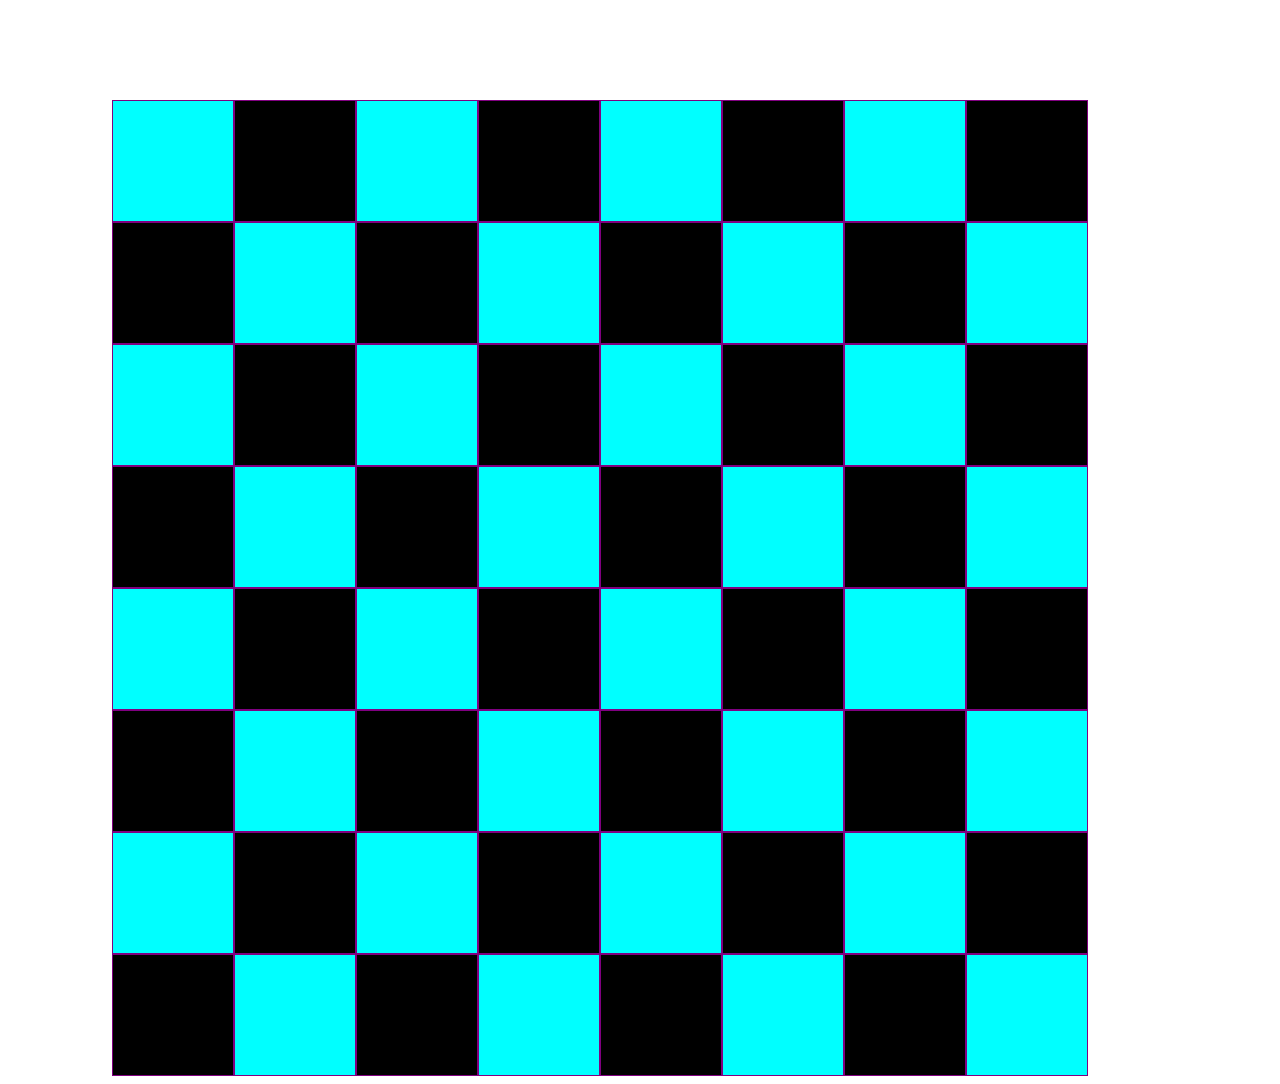
==== index.html @ d4a6a7ed "шахматная доска(сделано поле)" ====
<!DOCTYPE html>
<html lang="en">
<head>
    <meta charset="UTF-8">
    <meta http-equiv="X-UA-Compatible" content="IE=edge">
    <meta name="viewport" content="width=device-width, initial-scale=1.0">
    <link rel="stylesheet" href="styles/style.css">
    <title>Document</title>
</head>
<body>
    <header>

    </header>
    <main class="container">
        <div class="board centre">

            <!-- <div class="square-row__numbers"> --это было  для работы первой -->

            </div>
        </div>
    </main>
    <footer>

    </footer>
    <!-- <script src="scripts/board.js"></script>  -->
    <!-- первая(на мой взгляд провальная версия) -->
    <script src="scripts/boardvers2.js"></script>
</body>
</html>


<div class="squer-storage"></div>
---- styles/style.css ----
.container {
  max-width: 1140px;
  width: 100%;
  margin: 0 auto;
}

.board {
  margin-top: 100px;
  width: 1060px;
  width: 1060px;
  display: -webkit-box;
  display: -ms-flexbox;
  display: flex;
  -webkit-box-pack: center;
      -ms-flex-pack: center;
          justify-content: center;
  -ms-flex-line-pack: center;
      align-content: center;
  -webkit-box-align: center;
      -ms-flex-align: center;
          align-items: center;
  overflow: auto;
  display: flex;
  align-items: center;
  -ms-flex-wrap: wrap;
      flex-wrap: wrap;
}

.square {
  border: 1px solid purple;
  min-width: 120px;
  min-height: 120px;
}

.square__white {
  background-color: aqua;
}

.square__black {
  background-color: black;
}
/*# sourceMappingURL=style.css.map */
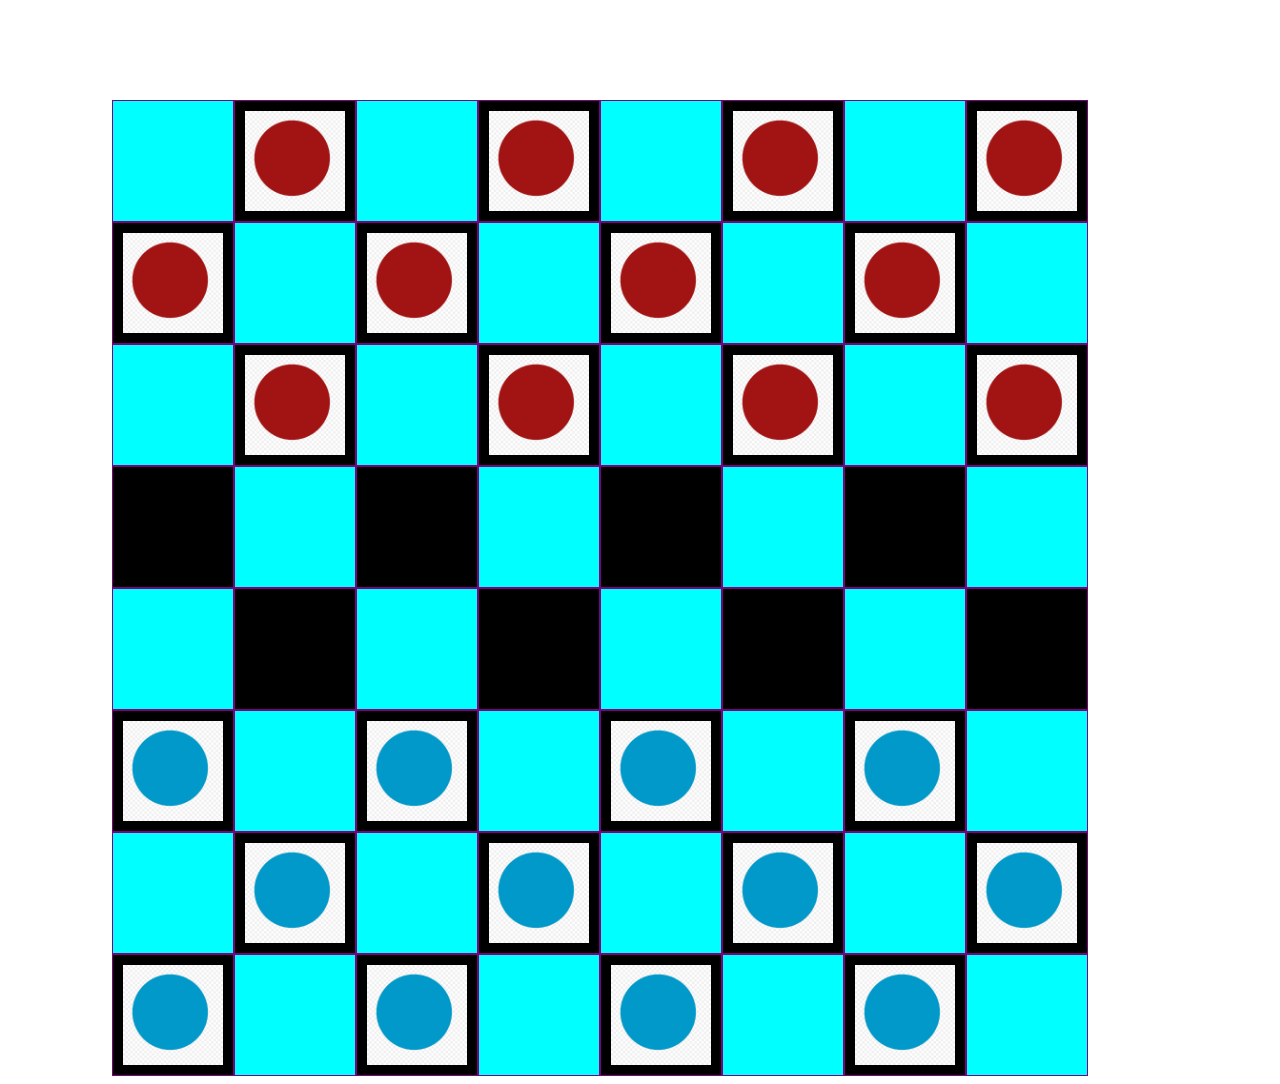
==== commit 58025e3f: "добавил шашки на доску" ====
--- a/index.html
+++ b/index.html
@@ -14,7 +14,7 @@
     <main class="container">
         <div class="board centre">
 
-            <!-- <div class="square-row__numbers"> --это было  для работы первой -->
+            <!-- <div class="square-row__numbers"> //это было  для работы первой -->
 
             </div>
         </div>
@@ -22,14 +22,8 @@
     <footer>
 
     </footer>
-    <!-- <script src="scripts/board.js"></script>  -->
+    <!-- <script src="scripts/board.js"></script>  //первая(на мой взгляд провальная версия) -->
     <!-- первая(на мой взгляд провальная версия) -->
     <script src="scripts/boardvers2.js"></script>
 </body>
 </html>
-
-
-<div class="squer-storage"></div>
-
-
-
--- a/styles/style.css
+++ b/styles/style.css
@@ -6,7 +6,6 @@
 
 .board {
   margin-top: 100px;
-  width: 1060px;
   width: 1060px;
   display: -webkit-box;
   display: -ms-flexbox;
@@ -20,13 +19,23 @@
       -ms-flex-align: center;
           align-items: center;
   overflow: auto;
-  display: flex;
-  align-items: center;
   -ms-flex-wrap: wrap;
       flex-wrap: wrap;
 }
 
 .square {
+  display: -webkit-box;
+  display: -ms-flexbox;
+  display: flex;
+  -webkit-box-pack: center;
+      -ms-flex-pack: center;
+          justify-content: center;
+  -ms-flex-line-pack: center;
+      align-content: center;
+  -webkit-box-align: center;
+      -ms-flex-align: center;
+          align-items: center;
+  overflow: auto;
   border: 1px solid purple;
   min-width: 120px;
   min-height: 120px;
@@ -39,4 +48,9 @@
 .square__black {
   background-color: black;
 }
+
+.checker {
+  max-width: 100px;
+  max-height: 100px;
+}
 /*# sourceMappingURL=style.css.map */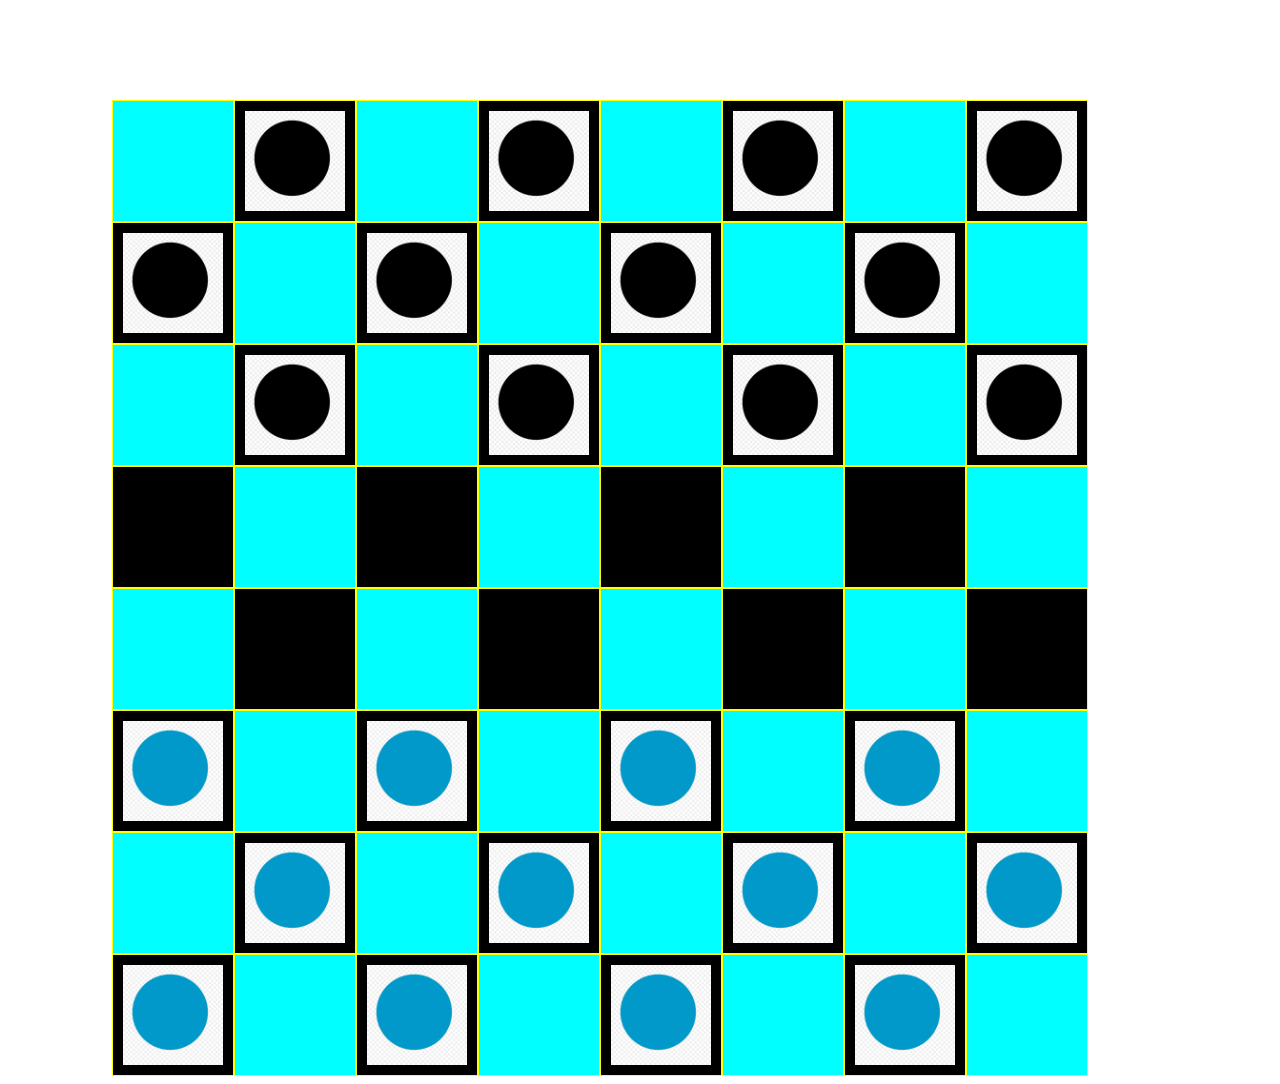
==== commit bd97c0e3: "добавил поочередность ходьбы и удары(недоделанные)" ====
--- a/index.html
+++ b/index.html
@@ -13,17 +13,13 @@
     </header>
     <main class="container">
         <div class="board centre">
-
-            <!-- <div class="square-row__numbers"> //это было  для работы первой -->
-
-            </div>
         </div>
     </main>
     <footer>
 
     </footer>
-    <!-- <script src="scripts/board.js"></script>  //первая(на мой взгляд провальная версия) -->
-    <!-- первая(на мой взгляд провальная версия) -->
-    <script src="scripts/boardvers2.js"></script>
+    <script src="scripts/checkers.js"></script>
 </body>
 </html>
+
+
--- a/styles/style.css
+++ b/styles/style.css
@@ -18,7 +18,6 @@
   -webkit-box-align: center;
       -ms-flex-align: center;
           align-items: center;
-  overflow: auto;
   -ms-flex-wrap: wrap;
       flex-wrap: wrap;
 }
@@ -35,10 +34,10 @@
   -webkit-box-align: center;
       -ms-flex-align: center;
           align-items: center;
-  overflow: auto;
-  border: 1px solid purple;
-  min-width: 120px;
-  min-height: 120px;
+  border: 1px solid yellow;
+  width: 120px;
+  height: 120px;
+  position: relative;
 }
 
 .square__white {
@@ -53,4 +52,12 @@
   max-width: 100px;
   max-height: 100px;
 }
+
+.hide {
+  display: none;
+}
+
+.hovered {
+  background-color: green;
+}
 /*# sourceMappingURL=style.css.map */